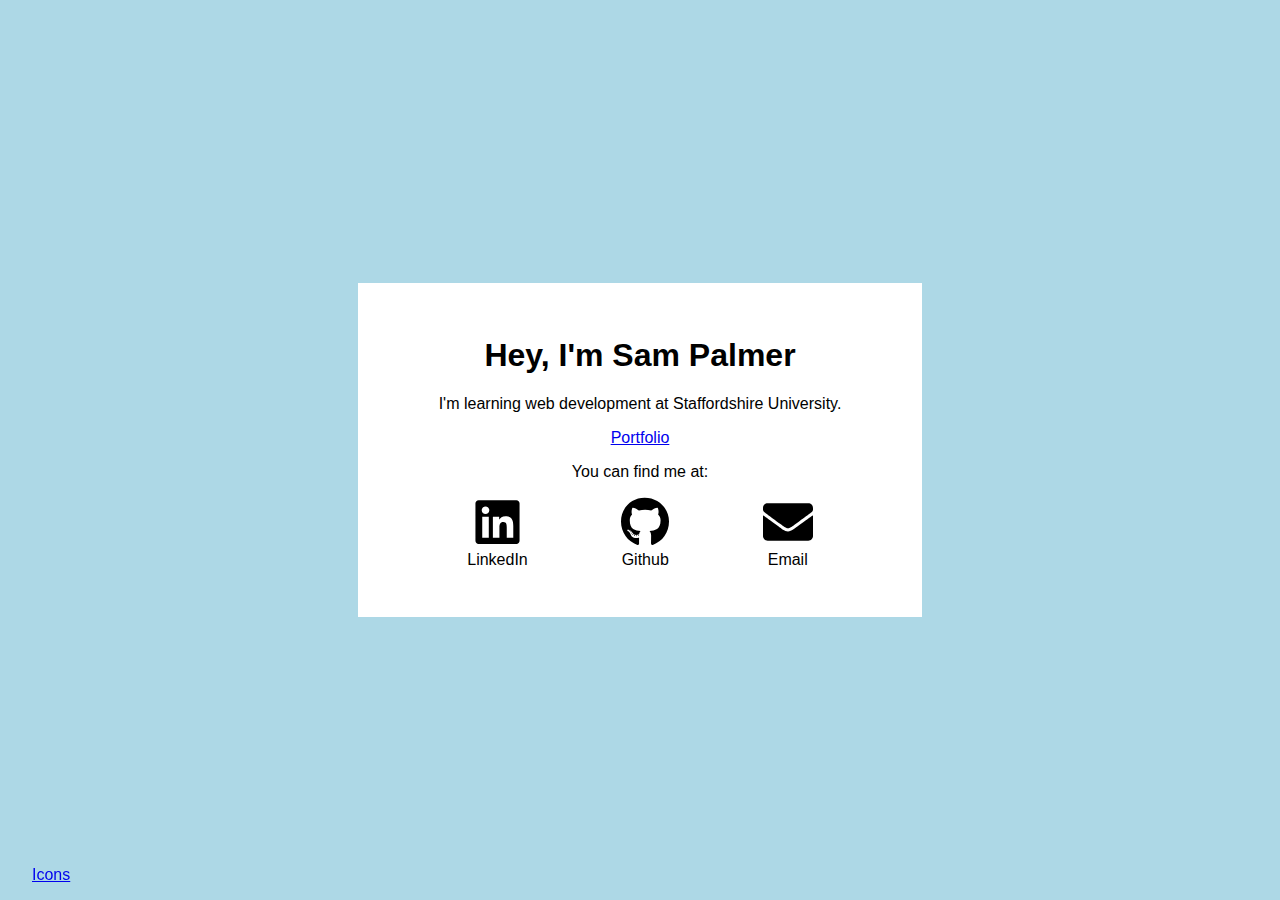
==== index.html @ a73ef12c "favicon, updated portfolio" ====
<!DOCTYPE html>
<html>

<head>
    <meta charset="utf-8">
    <meta name="viewport" content="width=device-width, initial-scale=1">
    <meta name="Description" content="Sam Palmer">
    <title>Sam Palmer</title>
    <link rel="stylesheet" href="styles.css">

    <link rel="apple-touch-icon" sizes="180x180" href="/icons/apple-touch-icon.png">
    <link rel="icon" type="image/png" sizes="32x32" href="/icons/favicon-32x32.png">
    <link rel="icon" type="image/png" sizes="16x16" href="/icons/favicon-16x16.png">
    <link rel="manifest" href="/icons/site.webmanifest">
    <link rel="mask-icon" href="/icons/safari-pinned-tab.svg" color="#add8e6">
    <link rel="shortcut icon" href="/icons/favicon.ico">
    <meta name="msapplication-TileColor" content="#add8e6">
    <meta name="msapplication-config" content="/icons/browserconfig.xml">
    <meta name="theme-color" content="#ffffff">
</head>

<body>
    <div id="wrapper">
        <section id="home">
            <h1>Hey, I'm Sam Palmer</h1>
            <p>I'm learning web development at Staffordshire University.</p>
            <p><a href="portfolio.html">Portfolio</a></p>
            <p>You can find me at:</p>
            <ul>
                <li><a href="https://www.linkedin.com/in/sam-palmer-uk/"><img src="images/linkedin.svg"></a><a
                        href="https://www.linkedin.com/in/sam-palmer-uk/">LinkedIn</a></li>
                <li><a href="https://github.com/samp"><img src="images/github.svg"></a><a
                        href="https://github.com/samp">Github</a>
                </li>
                <li><a href="mailto:hello@sampalmer.co.uk"><img src="images/mail.svg"></a><a
                        href="mailto:hello@sampalmer.co.uk">Email</a></li>
            </ul>
        </section>
    </div>
    <div id="source">
        <p><a href="https://fontawesome.com/license/">Icons</a></p>
    </div>
</body>

</html>
---- styles.css ----
body, html {
    margin: 0;
    padding: 0;
}

body {
    font-family: Arial, Helvetica, sans-serif;
    background-color: lightblue;
    height: 100vh;
    display: flex;
    justify-content: center;
    align-items: center;
    text-align: center;
}

#wrapper {
    margin: auto;
}

section {
    margin: 0 1em;
    padding: 2em;
    width: 700px;
    background: white;
}

#home{
    width: 500px;
}

#portfolio {
    margin: 1em;
}

h1 {
    font-size: 2em;
}

#portfolio h1 {
    margin-top: 0;
}

h2 {
    font-size: 1.2em;
    margin-top: 1.2em;
}

ul {
    display: flex;
    flex-direction: row;
    justify-content: space-evenly;
    list-style-type: none;
    padding-inline-start: 0;
}

li {
    padding: 0 1em;
    display: flex;
    flex-direction: column;
}

ul a {
    text-decoration: none;
    color: black;
}

p a {
    text-decoration: underline;
}

a:visited {
    color: black;
}

li img {
    height: 50px;
}

img {
    width: 100%;
}

#source {
    position: fixed;
    bottom: 0;
    left: 0;
    padding-left: 2em;
}

@media only screen and (max-width: 700px) {
    section, #home {
        width: calc(100% - 4em);
        padding: 1em;
    }
}
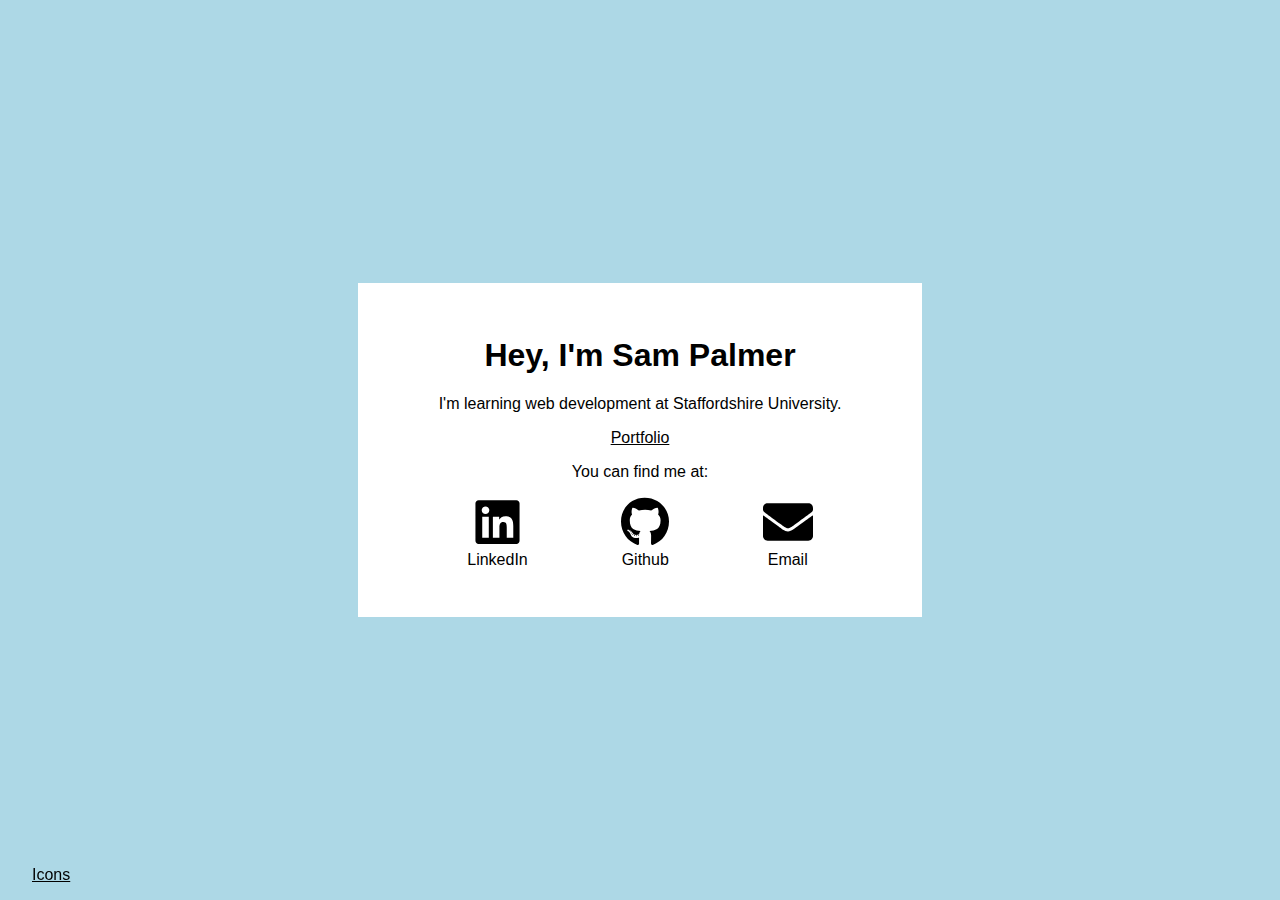
==== commit 92481bd3: "left align" ====
--- a/index.html
+++ b/index.html
@@ -21,10 +21,10 @@
 
 <body>
     <div id="wrapper">
-        <section id="home">
+        <section id="home" class="centre">
             <h1>Hey, I'm Sam Palmer</h1>
             <p>I'm learning web development at Staffordshire University.</p>
-            <p><a href="portfolio.html">Portfolio</a></p>
+            <p><a href="portfolio">Portfolio</a></p>
             <p>You can find me at:</p>
             <ul>
                 <li><a href="https://www.linkedin.com/in/sam-palmer-uk/"><img src="images/linkedin.svg"></a><a
--- a/styles.css
+++ b/styles.css
@@ -10,7 +10,6 @@
     display: flex;
     justify-content: center;
     align-items: center;
-    text-align: center;
 }
 
 #wrapper {
@@ -24,7 +23,7 @@
     background: white;
 }
 
-#home{
+#home {
     width: 500px;
 }
 
@@ -34,6 +33,7 @@
 
 h1 {
     font-size: 2em;
+    text-align: center;
 }
 
 #portfolio h1 {
@@ -68,6 +68,14 @@
     text-decoration: underline;
 }
 
+.centre {
+    text-align: center;
+}
+
+a {
+    color: black;
+}
+
 a:visited {
     color: black;
 }
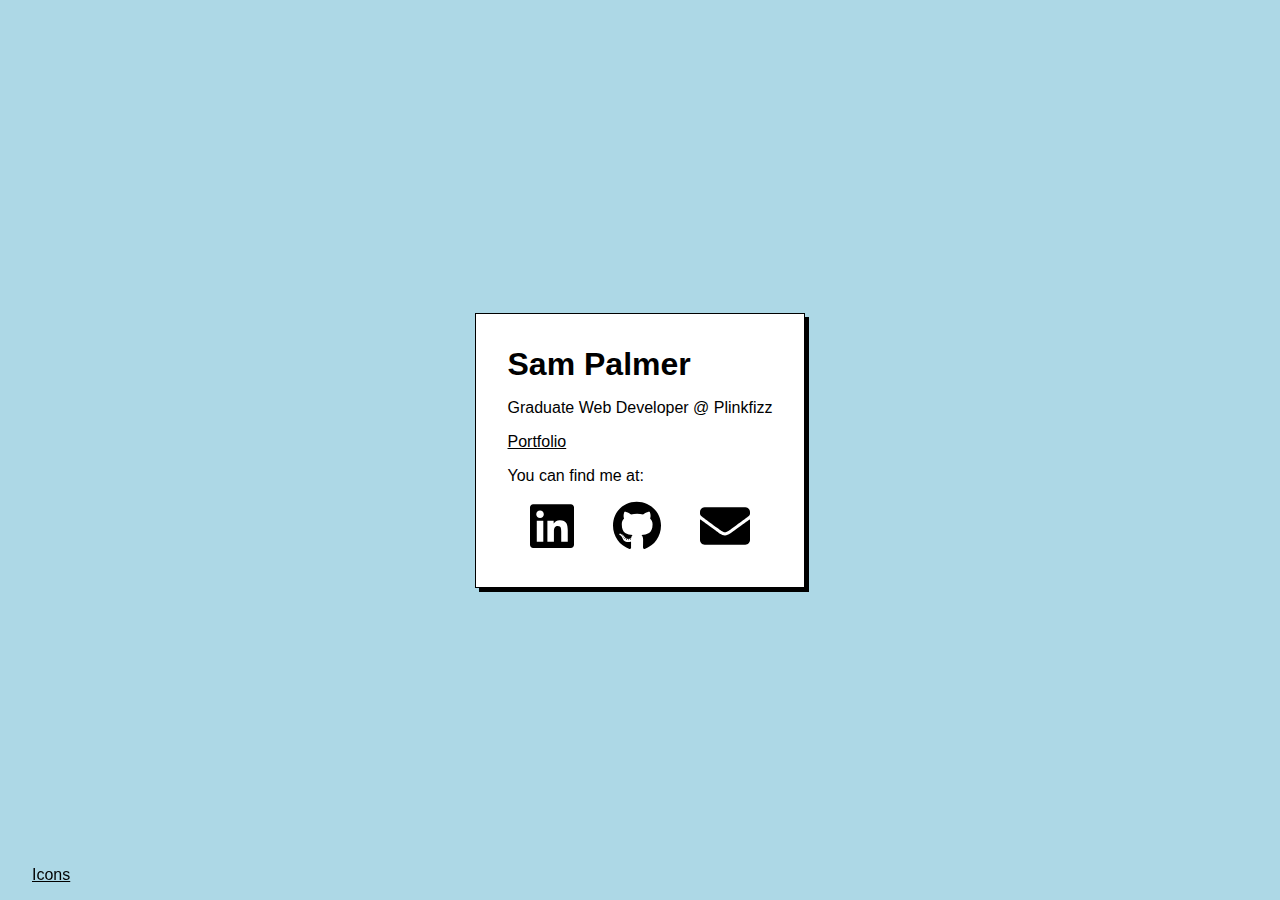
==== commit a0b9a86d: "style updates" ====
--- a/index.html
+++ b/index.html
@@ -21,19 +21,16 @@
 
 <body>
     <div id="wrapper">
-        <section id="home" class="centre">
-            <h1>Hey, I'm Sam Palmer</h1>
-            <p>I'm learning web development at Staffordshire University.</p>
+        <section id="home" class="">
+            <h1>Sam Palmer</h1>
+            <p>Graduate Web Developer @ Plinkfizz</p>
             <p><a href="portfolio">Portfolio</a></p>
             <p>You can find me at:</p>
             <ul>
-                <li><a href="https://www.linkedin.com/in/sam-palmer-uk/"><img src="images/linkedin.svg"></a><a
-                        href="https://www.linkedin.com/in/sam-palmer-uk/">LinkedIn</a></li>
-                <li><a href="https://github.com/samp"><img src="images/github.svg"></a><a
-                        href="https://github.com/samp">Github</a>
+                <li><a href="https://www.linkedin.com/in/sam-palmer-uk/" target="_blank"><img alt="Linkedin" src="images/linkedin.svg"></a></li>
+                <li><a href="https://github.com/samp" target="_blank"><img alt="Github" src="images/github.svg"></a>
                 </li>
-                <li><a href="mailto:hello@sampalmer.co.uk"><img src="images/mail.svg"></a><a
-                        href="mailto:hello@sampalmer.co.uk">Email</a></li>
+                <li><a href="mailto:hello@sampalmer.co.uk" target="_blank"><img alt="Email" src="images/mail.svg"></a></li>
             </ul>
         </section>
     </div>
--- a/styles.css
+++ b/styles.css
@@ -17,32 +17,31 @@
 }
 
 section {
-    margin: 0 1em;
-    padding: 2em;
-    width: 700px;
+    margin: 0 1rem;
+    padding: 2rem;
     background: white;
+    box-shadow: 4px 4px 0 #000;
+    border: 1px solid #000;
 }
 
 #home {
-    width: 500px;
+   
 }
 
 #portfolio {
-    margin: 1em;
+    margin: 1rem;
+    width: 700px;
 }
 
 h1 {
-    font-size: 2em;
-    text-align: center;
-}
-
-#portfolio h1 {
+    font-size: 2rem;
     margin-top: 0;
+    margin-bottom: 1rem;
 }
 
 h2 {
-    font-size: 1.2em;
-    margin-top: 1.2em;
+    font-size: 1.2rem;
+    margin-top: 1.2rem;
 }
 
 ul {
@@ -51,10 +50,12 @@
     justify-content: space-evenly;
     list-style-type: none;
     padding-inline-start: 0;
+    text-align: center;
+    margin-bottom: 0;
 }
 
 li {
-    padding: 0 1em;
+    padding: 0 1rem;
     display: flex;
     flex-direction: column;
 }
@@ -92,12 +93,12 @@
     position: fixed;
     bottom: 0;
     left: 0;
-    padding-left: 2em;
+    padding-left: 2rem;
 }
 
-@media only screen and (max-width: 700px) {
-    section, #home {
-        width: calc(100% - 4em);
-        padding: 1em;
+@media only screen and (max-width: 800px) {
+    section, #portfolio, #home {
+        width: calc(100% - 4rem);
+        padding: 1rem;
     }
 }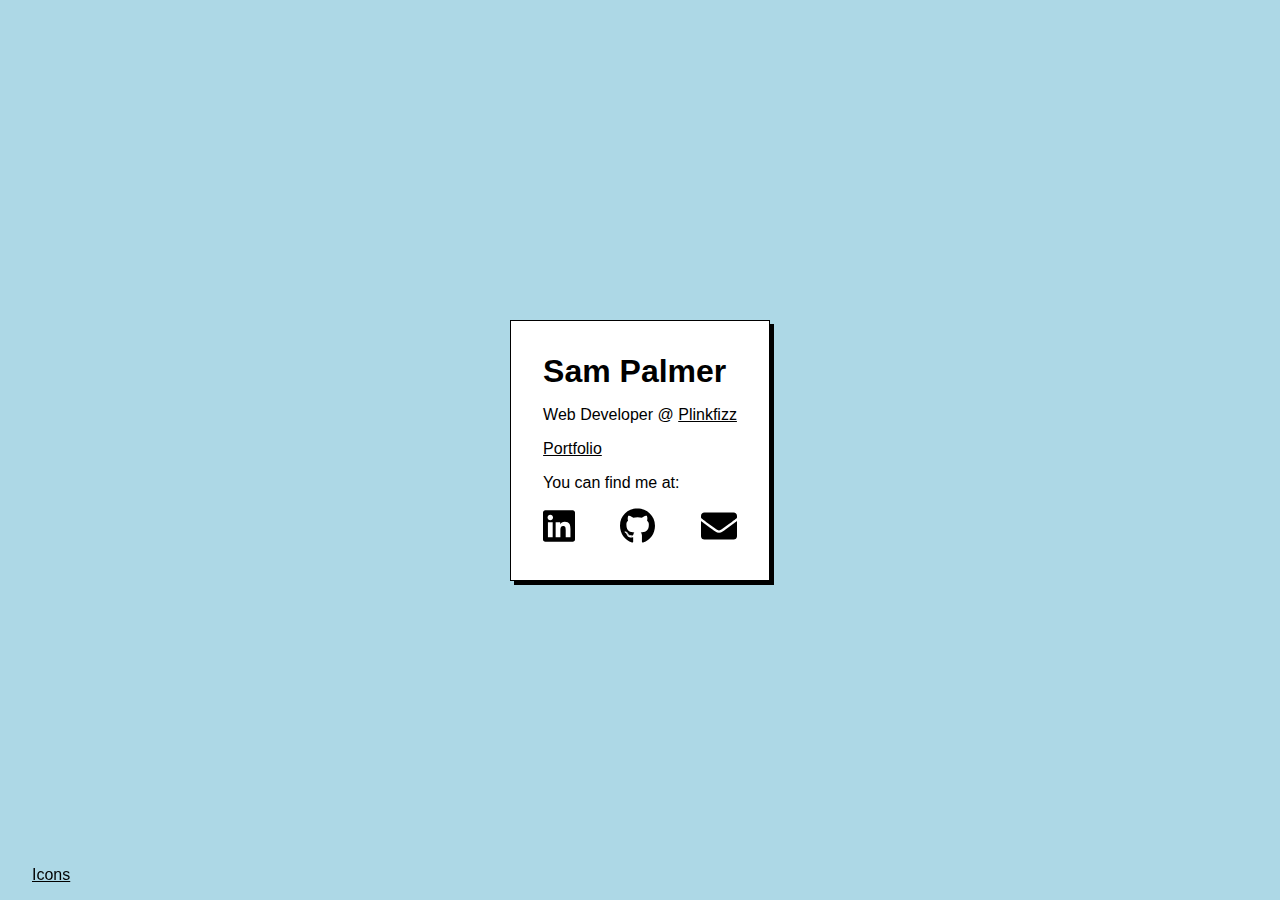
==== commit 5c332965: "even more tweaks" ====
--- a/index.html
+++ b/index.html
@@ -23,8 +23,8 @@
     <div id="wrapper">
         <section id="home" class="">
             <h1>Sam Palmer</h1>
-            <p>Graduate Web Developer @ Plinkfizz</p>
-            <p><a href="portfolio">Portfolio</a></p>
+            <p>Web Developer @ <a target="_blank" href="https://www.plinkfizz.com/">Plinkfizz</a></p>
+            <p class=""><a href="portfolio">Portfolio</a></p>
             <p>You can find me at:</p>
             <ul>
                 <li><a href="https://www.linkedin.com/in/sam-palmer-uk/" target="_blank"><img alt="Linkedin" src="images/linkedin.svg"></a></li>
--- a/styles.css
+++ b/styles.css
@@ -47,17 +47,12 @@
 ul {
     display: flex;
     flex-direction: row;
-    justify-content: space-evenly;
+    justify-content: space-between;
     list-style-type: none;
     padding-inline-start: 0;
     text-align: center;
     margin-bottom: 0;
-}
-
-li {
-    padding: 0 1rem;
-    display: flex;
-    flex-direction: column;
+    gap: 2rem;
 }
 
 ul a {
@@ -82,7 +77,7 @@
 }
 
 li img {
-    height: 50px;
+    height: 36px;
 }
 
 img {
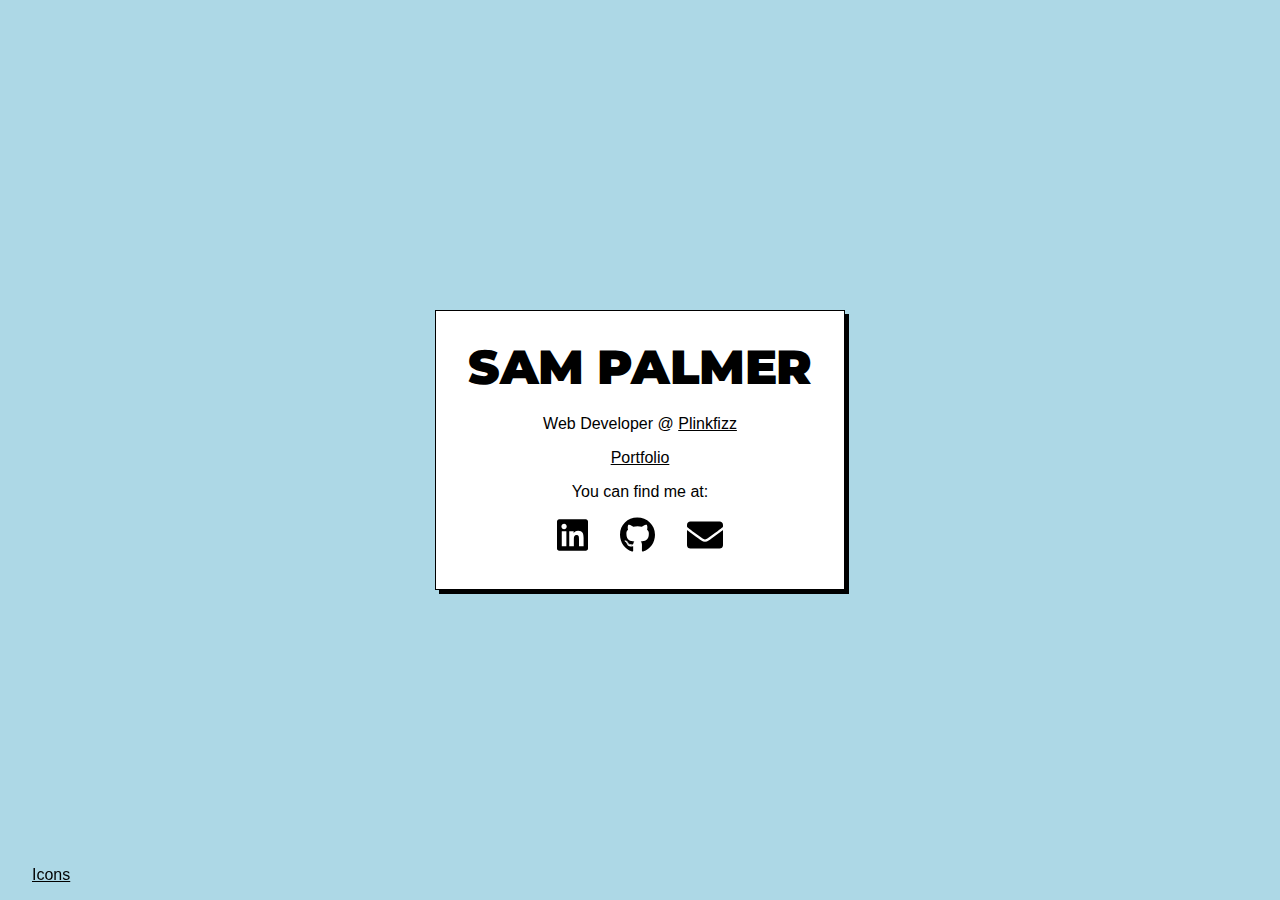
==== commit 06bb4931: "snazzy fonts" ====
--- a/index.html
+++ b/index.html
@@ -17,6 +17,10 @@
     <meta name="msapplication-TileColor" content="#add8e6">
     <meta name="msapplication-config" content="/icons/browserconfig.xml">
     <meta name="theme-color" content="#ffffff">
+
+    <link rel="preconnect" href="https://fonts.googleapis.com">
+    <link rel="preconnect" href="https://fonts.gstatic.com" crossorigin>
+    <link href="https://fonts.googleapis.com/css2?family=Montserrat:wght@900&display=swap" rel="stylesheet">
 </head>
 
 <body>
@@ -27,10 +31,12 @@
             <p class=""><a href="portfolio">Portfolio</a></p>
             <p>You can find me at:</p>
             <ul>
-                <li><a href="https://www.linkedin.com/in/sam-palmer-uk/" target="_blank"><img alt="Linkedin" src="images/linkedin.svg"></a></li>
-                <li><a href="https://github.com/samp" target="_blank"><img alt="Github" src="images/github.svg"></a>
+                <li><a title="LinkedIn" href="https://www.linkedin.com/in/sam-palmer-uk/" target="_blank"><img alt="LinkedIn"
+                            src="images/linkedin.svg"></a></li>
+                <li><a title="GitHub" href="https://github.com/samp" target="_blank"><img alt="Github" src="images/github.svg"></a>
                 </li>
-                <li><a href="mailto:hello@sampalmer.co.uk" target="_blank"><img alt="Email" src="images/mail.svg"></a></li>
+                <li><a title="Email" href="mailto:hello@sampalmer.co.uk" target="_blank"><img alt="Email" src="images/mail.svg"></a>
+                </li>
             </ul>
         </section>
     </div>
--- a/styles.css
+++ b/styles.css
@@ -25,7 +25,7 @@
 }
 
 #home {
-   
+   text-align: center;
 }
 
 #portfolio {
@@ -34,9 +34,14 @@
 }
 
 h1 {
-    font-size: 2rem;
+    font-size: 3rem;
     margin-top: 0;
-    margin-bottom: 1rem;
+    margin-bottom: 1.5rem;
+    font-family: 'Montserrat', sans-serif;
+    text-transform: uppercase;
+    font-weight: 900;
+    letter-spacing: -0.01em;
+    line-height: 1em;
 }
 
 h2 {
@@ -47,7 +52,7 @@
 ul {
     display: flex;
     flex-direction: row;
-    justify-content: space-between;
+    justify-content: center;
     list-style-type: none;
     padding-inline-start: 0;
     text-align: center;
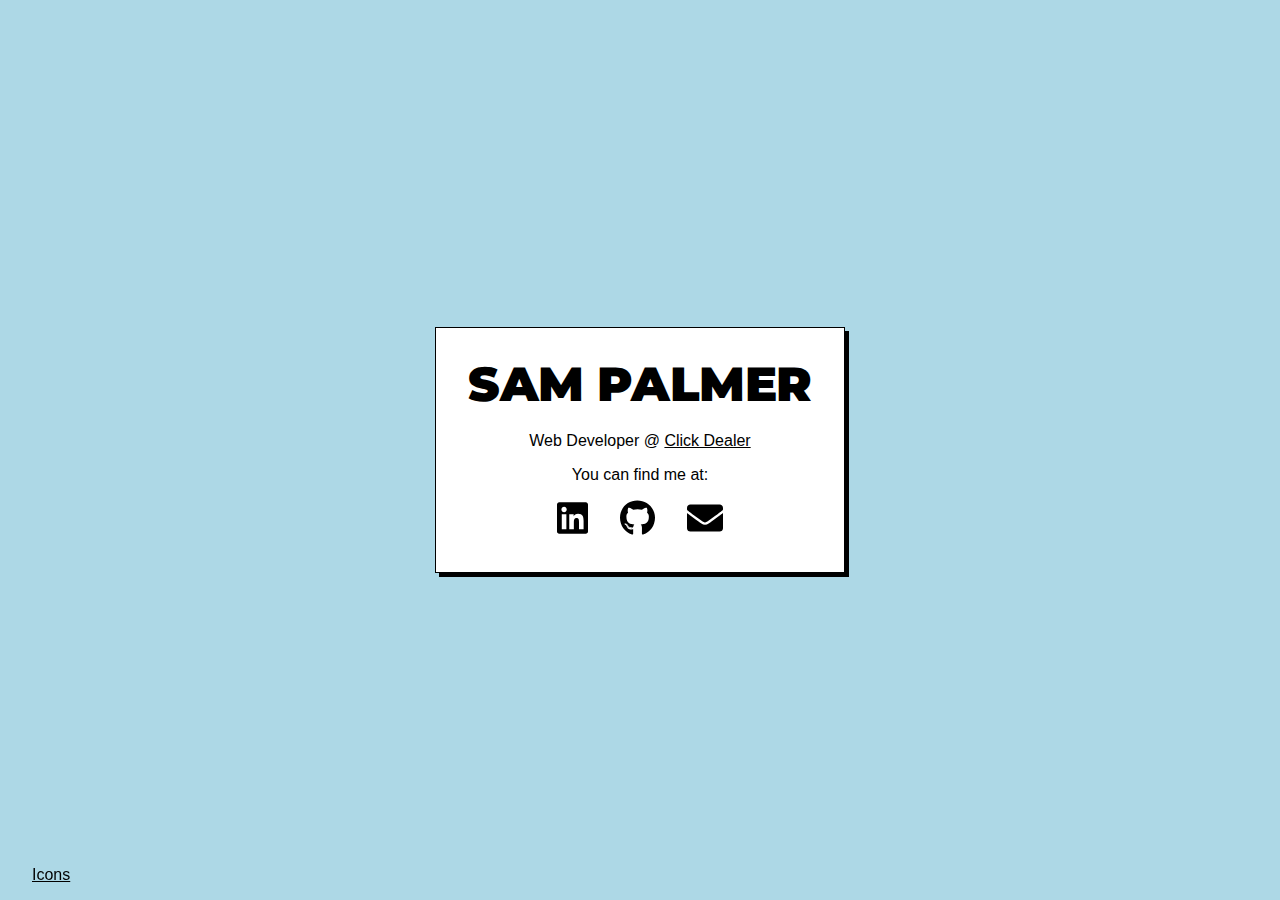
==== commit 2ea61f9f: "job change, remove portfolio" ====
--- a/index.html
+++ b/index.html
@@ -27,8 +27,7 @@
     <div id="wrapper">
         <section id="home" class="">
             <h1>Sam Palmer</h1>
-            <p>Web Developer @ <a target="_blank" href="https://www.plinkfizz.com/">Plinkfizz</a></p>
-            <p class=""><a href="portfolio">Portfolio</a></p>
+            <p>Web Developer @ <a target="_blank" href="https://www.clickdealer.co.uk/">Click Dealer</a></p>
             <p>You can find me at:</p>
             <ul>
                 <li><a title="LinkedIn" href="https://www.linkedin.com/in/sam-palmer-uk/" target="_blank"><img alt="LinkedIn"
@@ -45,4 +44,4 @@
     </div>
 </body>
 
-</html>+</html>
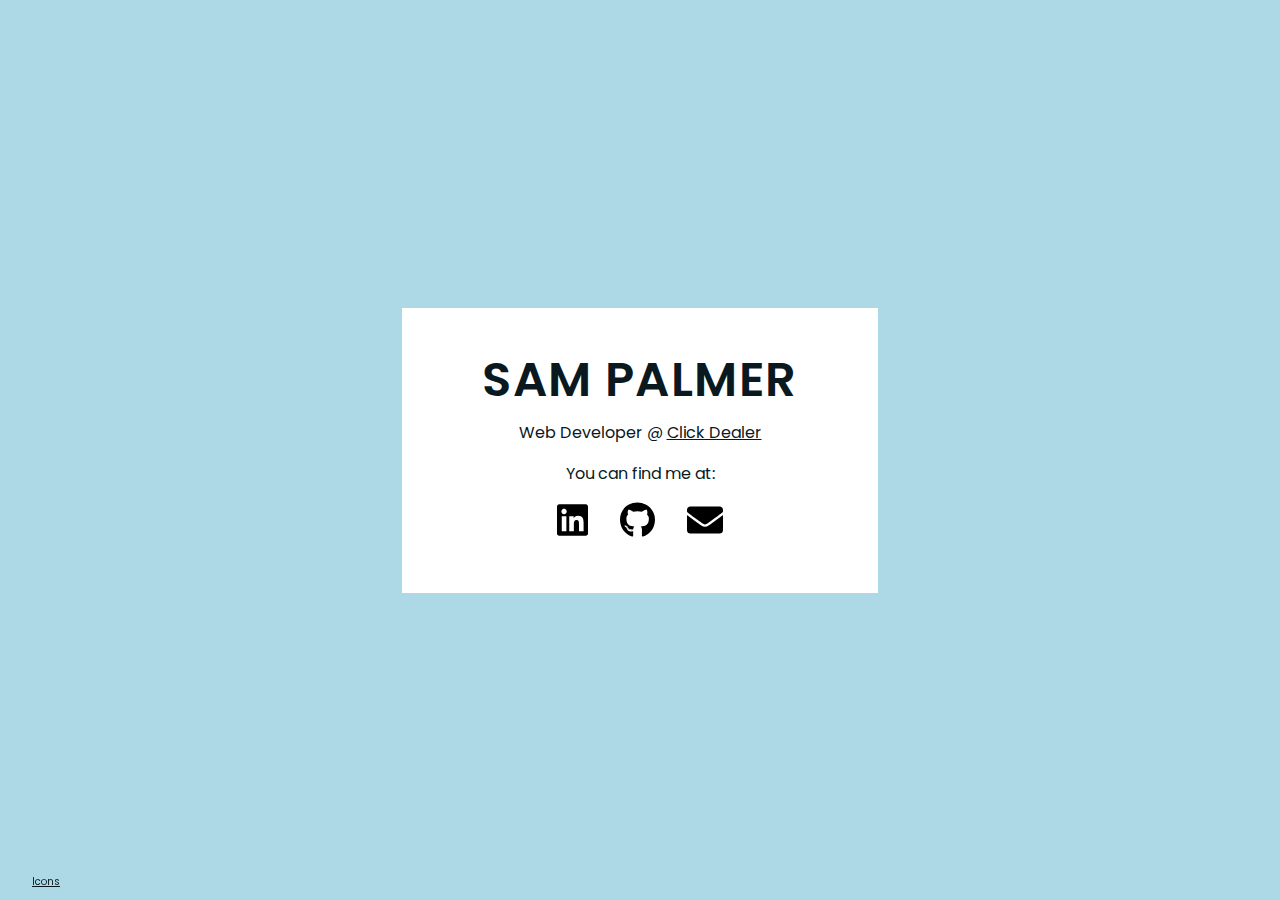
==== commit a9b2ae74: "style changes" ====
--- a/index.html
+++ b/index.html
@@ -20,7 +20,7 @@
 
     <link rel="preconnect" href="https://fonts.googleapis.com">
     <link rel="preconnect" href="https://fonts.gstatic.com" crossorigin>
-    <link href="https://fonts.googleapis.com/css2?family=Montserrat:wght@900&display=swap" rel="stylesheet">
+    <link href="https://fonts.googleapis.com/css2?family=Poppins:wght@400;600;700&display=swap" rel="stylesheet">
 </head>
 
 <body>
--- a/styles.css
+++ b/styles.css
@@ -4,8 +4,9 @@
 }
 
 body {
-    font-family: Arial, Helvetica, sans-serif;
-    background-color: lightblue;
+    font-family: "Poppins", Arial, Helvetica, sans-serif;
+    background-color: #ADD8E6;
+    color: #0A191F;
     height: 100vh;
     display: flex;
     justify-content: center;
@@ -18,14 +19,16 @@
 
 section {
     margin: 0 1rem;
-    padding: 2rem;
+    padding: 3rem 5rem;
     background: white;
-    box-shadow: 4px 4px 0 #000;
-    border: 1px solid #000;
+    /*box-shadow: 4px 4px 0 #000;*/
+    /*border: 1px solid #000;*/
+    /*border-radius: 1rem;*/
 }
 
 #home {
    text-align: center;
+   text-wrap: balance;
 }
 
 #portfolio {
@@ -34,13 +37,14 @@
 }
 
 h1 {
+    color: #0A191F;
     font-size: 3rem;
     margin-top: 0;
-    margin-bottom: 1.5rem;
-    font-family: 'Montserrat', sans-serif;
+    margin-bottom: 1rem;
+    font-family: 'Poppins', sans-serif;
     text-transform: uppercase;
-    font-weight: 900;
-    letter-spacing: -0.01em;
+    font-weight: 600;
+    letter-spacing: 0.1rem;
     line-height: 1em;
 }
 
@@ -62,7 +66,7 @@
 
 ul a {
     text-decoration: none;
-    color: black;
+    color: #0A191F;
 }
 
 p a {
@@ -74,11 +78,16 @@
 }
 
 a {
-    color: black;
+    color: #0A191F;
+    transition: color 0.2s ease;
 }
 
 a:visited {
-    color: black;
+    color: #0A191F;
+}
+
+a:hover{
+    color: #225e71;
 }
 
 li img {
@@ -90,6 +99,7 @@
 }
 
 #source {
+    font-size: 10px;
     position: fixed;
     bottom: 0;
     left: 0;
@@ -98,7 +108,14 @@
 
 @media only screen and (max-width: 800px) {
     section, #portfolio, #home {
-        width: calc(100% - 4rem);
-        padding: 1rem;
+        padding: 2rem;
     }
-}+
+    h1{
+        font-size: 2rem;
+    }
+
+    #source{
+        padding-left: 1rem;
+    }
+}
